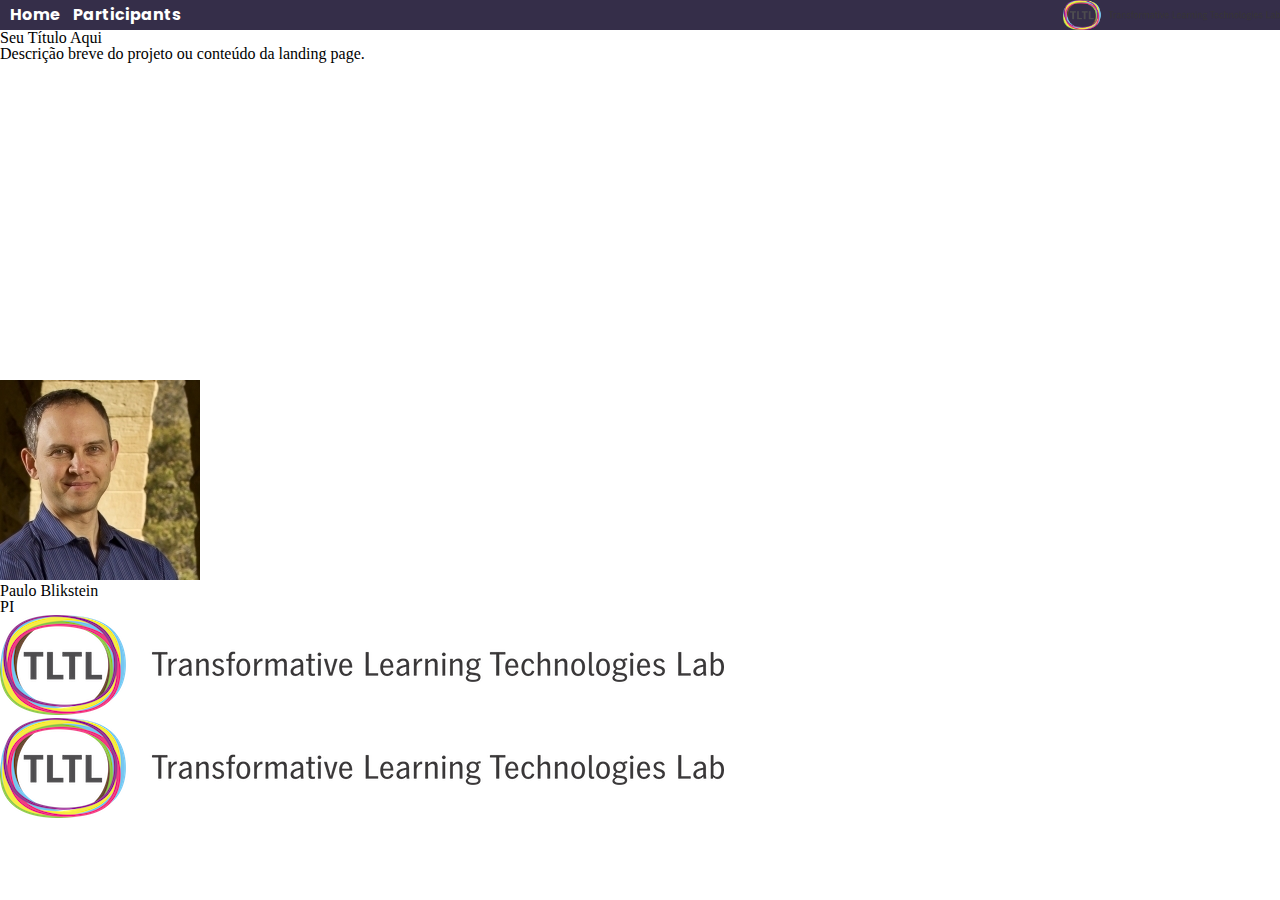
==== 2 Landing Page/index.html @ 06c52988 "Landing page v2" ====
<!DOCTYPE html>
<html lang="pt-BR">
<head>
  <meta charset="UTF-8">
  <meta name="viewport" content="width=device-width, initial-scale=1.0">
  <title>Landing Page</title>
  <link rel="stylesheet" href="styles/reset.css">
  <link rel="stylesheet" href="styles/styles.css">
</head>
<body>
    <div class="header poppins-bold">
        <div class="header-links">
          <a href="#HOME">Home</a>
          <a href="#PARTICIPANTS">Participants</a>
        </div>
        <img src="images/Logo-TLTL-nolink-horizontal-transparent-100high.png" alt="">
    </div>


    <div id="title"><h1>Seu Título Aqui</h1></div>
    <p>Descrição breve do projeto ou conteúdo da landing page.</p>
  
    <iframe width="560" height="315" src="https://www.youtube.com/embed/SEU-CÓDIGO-DO-YOUTUBE" frameborder="0" allow="accelerometer; autoplay; clipboard-write; encrypted-media; gyroscope; picture-in-picture" allowfullscreen></iframe>

    <div class="person-grid">
        <div class="person-card">
            <img src="images/Paulo_Blikstein-9_0.jpg" alt="Paulo" class="person-image">
            <div class="person-name">Paulo Blikstein</div>
            <div class="person-role">PI</div>
        </div>
    </div>

    <footer>
      <div class="footer-logos">
        <img src="images/Logo-TLTL-nolink-horizontal-transparent-100high.png" alt="Logo 1">
        <img src="images/Logo-TLTL-nolink-horizontal-transparent-100high.png" alt="Logo 2">
    
      </div>
    </footer>

</body>
</html>
---- 2 Landing Page/styles/styles.css ----
@import url('https://fonts.googleapis.com/css2?family=Poppins:ital,wght@0,100;0,200;0,300;0,400;0,500;0,600;0,700;0,800;0,900;1,100;1,200;1,300;1,400;1,500;1,600;1,700;1,800;1,900&display=swap');

:root {
    --dark-blue: #352e49ff;
    --light-blue: #6bb8dfff;
    --dark-purple: #7f2b81ff;
    --light-purple: #9c2a89ff;
    --dark-pink: #c92a72ff;
    --light-pink: #d74371ff;
    --dark-green: #9bc73fff;
    --light-yellow: #dae357ff;
    --dark-grey: #999999;
    --light-grey: #f4f4f4;
}
  
/* Header ********************************** Header */
.header {
  display: grid;
  grid-template-columns: auto auto;
  background-color: var(--dark-blue);
  
}

.header img {
  height: 30px;
  justify-self: end;
}

.header-links {
  text-align: left;
  align-content: center;
  margin-left: 5px;
  color: var(--light-grey);
}

.header-links a {
  text-decoration: none;
  margin: 0px 5px;
}

.header a:link {
  color: #FFFFFF;
}

.header a:visited {
  color: #FFFFFF;
}

.header a:hover {
  color: var(--dark-pink);
}

.header a:active {
  color: var(--dark-green);
}




/* Fontes ******************************    Fontes   */


.poppins-thin {
  font-family: "Poppins", sans-serif;
  font-weight: 100;
  font-style: normal;
}

.poppins-extralight {
  font-family: "Poppins", sans-serif;
  font-weight: 200;
  font-style: normal;
}

.poppins-light {
  font-family: "Poppins", sans-serif;
  font-weight: 300;
  font-style: normal;
}

.poppins-regular {
  font-family: "Poppins", sans-serif;
  font-weight: 400;
  font-style: normal;
}

.poppins-medium {
  font-family: "Poppins", sans-serif;
  font-weight: 500;
  font-style: normal;
}

.poppins-semibold {
  font-family: "Poppins", sans-serif;
  font-weight: 600;
  font-style: normal;
}

.poppins-bold {
  font-family: "Poppins", sans-serif;
  font-weight: 700;
  font-style: normal;
}

.poppins-extrabold {
  font-family: "Poppins", sans-serif;
  font-weight: 800;
  font-style: normal;
}

.poppins-black {
  font-family: "Poppins", sans-serif;
  font-weight: 900;
  font-style: normal;
}

.poppins-thin-italic {
  font-family: "Poppins", sans-serif;
  font-weight: 100;
  font-style: italic;
}

.poppins-extralight-italic {
  font-family: "Poppins", sans-serif;
  font-weight: 200;
  font-style: italic;
}

.poppins-light-italic {
  font-family: "Poppins", sans-serif;
  font-weight: 300;
  font-style: italic;
}

.poppins-regular-italic {
  font-family: "Poppins", sans-serif;
  font-weight: 400;
  font-style: italic;
}

.poppins-medium-italic {
  font-family: "Poppins", sans-serif;
  font-weight: 500;
  font-style: italic;
}

.poppins-semibold-italic {
  font-family: "Poppins", sans-serif;
  font-weight: 600;
  font-style: italic;
}

.poppins-bold-italic {
  font-family: "Poppins", sans-serif;
  font-weight: 700;
  font-style: italic;
}

.poppins-extrabold-italic {
  font-family: "Poppins", sans-serif;
  font-weight: 800;
  font-style: italic;
}

.poppins-black-italic {
  font-family: "Poppins", sans-serif;
  font-weight: 900;
  font-style: italic;
}
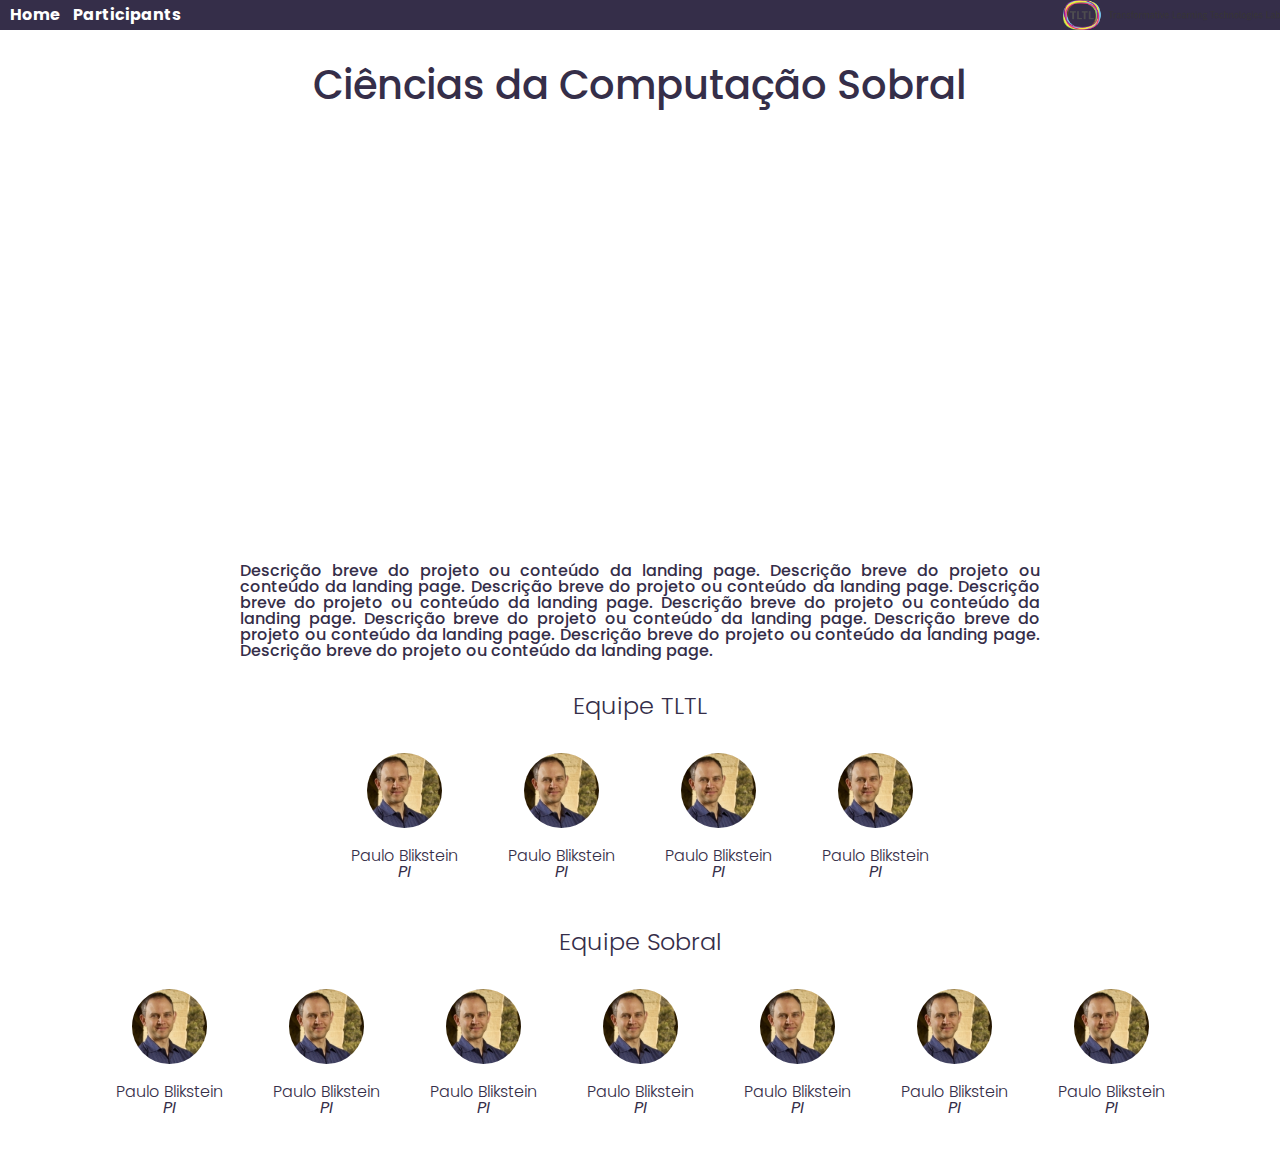
==== commit 6ce5abf3: "Landing page v2.1" ====
--- a/2 Landing Page/index.html
+++ b/2 Landing Page/index.html
@@ -8,35 +8,108 @@
   <link rel="stylesheet" href="styles/styles.css">
 </head>
 <body>
+<!-- Header **************************************************** Header -->
     <div class="header poppins-bold">
         <div class="header-links">
-          <a href="#HOME">Home</a>
+          <a href="#">Home</a>
           <a href="#PARTICIPANTS">Participants</a>
         </div>
         <img src="images/Logo-TLTL-nolink-horizontal-transparent-100high.png" alt="">
     </div>
+<!-- Header **************************************************** Header -->
+<!-- Título **************************************************** Título -->
+
+    <div class="titulo poppins-regular">
+      <h1>Ciências da Computação Sobral</h1>
+    </div>
+
+<!-- Título **************************************************** Título -->
+<!-- Vídeo **************************************************** Vídeo -->
+  <div class="video-container">
+    <iframe width="560" height="315" src="https://www.youtube.com/embed/xxVtYSFaUx0?si=yqPpMT5OX-GWdajG" title="YouTube video player" frameborder="0" allow="accelerometer; autoplay; clipboard-write; encrypted-media; gyroscope; picture-in-picture; web-share" referrerpolicy="strict-origin-when-cross-origin" allowfullscreen></iframe>
+  </div>
+
+<!-- Vídeo **************************************************** Vídeo -->
+<!-- Parágrafo **************************************************** Parágrafo -->  
+  
+    <div class="paragrafo">
+      <p>   Descrição breve do projeto ou conteúdo da landing page. Descrição breve do projeto ou conteúdo da landing page. Descrição breve do projeto ou conteúdo da landing page. Descrição breve do projeto ou conteúdo da landing page. Descrição breve do projeto ou conteúdo da landing page. Descrição breve do projeto ou conteúdo da landing page. Descrição breve do projeto ou conteúdo da landing page. Descrição breve do projeto ou conteúdo da landing page. Descrição breve do projeto ou conteúdo da landing page. </p>
+    </div>
+<!-- Parágrafo **************************************************** Parágrafo -->
+<!-- People **************************************************** People -->
 
 
-    <div id="title"><h1>Seu Título Aqui</h1></div>
-    <p>Descrição breve do projeto ou conteúdo da landing page.</p>
-  
-    <iframe width="560" height="315" src="https://www.youtube.com/embed/SEU-CÓDIGO-DO-YOUTUBE" frameborder="0" allow="accelerometer; autoplay; clipboard-write; encrypted-media; gyroscope; picture-in-picture" allowfullscreen></iframe>
-
-    <div class="person-grid">
+    <div class="sub-titulo">Equipe TLTL</div>
+    <div class="person-grid poppins-regular">
         <div class="person-card">
             <img src="images/Paulo_Blikstein-9_0.jpg" alt="Paulo" class="person-image">
             <div class="person-name">Paulo Blikstein</div>
             <div class="person-role">PI</div>
         </div>
+        <div class="person-card">
+          <img src="images/Paulo_Blikstein-9_0.jpg" alt="Paulo" class="person-image">
+          <div class="person-name">Paulo Blikstein</div>
+          <div class="person-role">PI</div>
+        </div>
+        <div class="person-card">
+          <img src="images/Paulo_Blikstein-9_0.jpg" alt="Paulo" class="person-image">
+          <div class="person-name">Paulo Blikstein</div>
+          <div class="person-role">PI</div>
+       </div>
+      <div class="person-card">
+        <img src="images/Paulo_Blikstein-9_0.jpg" alt="Paulo" class="person-image">
+        <div class="person-name">Paulo Blikstein</div>
+        <div class="person-role">PI</div>
+      </div>
     </div>
 
-    <footer>
+    <div class="sub-titulo">Equipe Sobral</div>
+    <div class="person-grid poppins-regular">
+        <div class="person-card">
+            <img src="images/Paulo_Blikstein-9_0.jpg" alt="Paulo" class="person-image">
+            <div class="person-name">Paulo Blikstein</div>
+            <div class="person-role">PI</div>
+        </div>
+        <div class="person-card">
+          <img src="images/Paulo_Blikstein-9_0.jpg" alt="Paulo" class="person-image">
+          <div class="person-name">Paulo Blikstein</div>
+          <div class="person-role">PI</div>
+        </div>
+        <div class="person-card">
+          <img src="images/Paulo_Blikstein-9_0.jpg" alt="Paulo" class="person-image">
+          <div class="person-name">Paulo Blikstein</div>
+          <div class="person-role">PI</div>
+       </div>
+       <div class="person-card">
+        <img src="images/Paulo_Blikstein-9_0.jpg" alt="Paulo" class="person-image">
+        <div class="person-name">Paulo Blikstein</div>
+        <div class="person-role">PI</div>
+      </div>
+      <div class="person-card">
+        <img src="images/Paulo_Blikstein-9_0.jpg" alt="Paulo" class="person-image">
+        <div class="person-name">Paulo Blikstein</div>
+        <div class="person-role">PI</div>
+      </div>
+      <div class="person-card">
+        <img src="images/Paulo_Blikstein-9_0.jpg" alt="Paulo" class="person-image">
+        <div class="person-name">Paulo Blikstein</div>
+        <div class="person-role">PI</div>
+      </div>
+      <div class="person-card">
+        <img src="images/Paulo_Blikstein-9_0.jpg" alt="Paulo" class="person-image">
+        <div class="person-name">Paulo Blikstein</div>
+        <div class="person-role">PI</div>
+      </div>
+    </div>
+
+<!-- People **************************************************** People -->
+    <!-- <footer>
       <div class="footer-logos">
         <img src="images/Logo-TLTL-nolink-horizontal-transparent-100high.png" alt="Logo 1">
         <img src="images/Logo-TLTL-nolink-horizontal-transparent-100high.png" alt="Logo 2">
     
       </div>
-    </footer>
+    </footer> -->
 
 </body>
 </html>--- a/2 Landing Page/styles/styles.css
+++ b/2 Landing Page/styles/styles.css
@@ -22,7 +22,7 @@
 }
 
 .header img {
-  height: 30px;
+  max-height: 30px;
   justify-self: end;
 }
 
@@ -54,9 +54,116 @@
   color: var(--dark-green);
 }
 
-
-
-
+/* Header ********************************** Header */
+/* Título ********************************** Título */
+
+.titulo {
+  color: var(--dark-blue);
+  margin: 35px 0px;
+  text-align: center;
+}
+
+h1{
+  text-align: center;
+  font-weight: 500;
+  font-size: 40px;
+}
+
+
+/* Título ********************************** Título */
+/* Vídeo ********************************** Vídeo */
+
+.video-container {
+  /* max-width: 100vw; */
+  text-align: center;
+  margin: 25px 0;
+  padding: 35px 0;
+}
+
+iframe {
+  max-width: 100vw;
+}
+
+/* Vídeo ********************************** Vídeo */
+/* Parágrafo ********************************** Parágrafo */
+
+ .paragrafo {
+  max-width: 800px;
+  font-family: "Poppins", sans-serif;
+  font-weight: 500;
+  font-style: normal;
+  margin: 0 auto;
+  margin-top: 35px;
+  text-align: justify;
+  padding-left: 50px;
+  padding-right: 50px;
+  color: var(--dark-blue);
+ }
+
+
+/* Parágrafo ********************************** Parágrafo */
+
+/* People ********************************** People */
+
+.sub-titulo {
+  text-align: center;
+  font-size: x-large;
+  font-family: "Poppins", sans-serif;
+  font-weight: 300;
+  font-style: normal;
+  color: var(--dark-blue);
+  margin: 35px 20px;
+  margin-bottom: 15px;
+  
+}
+
+.person-grid {
+  display: flex;
+  flex-wrap: wrap;
+  margin-left: 50px;
+  margin-right: 50px;
+  margin-bottom: 50px;
+  padding: 0px 20px;
+  font-family: "Poppins", sans-serif;
+  font-weight: 200;
+  font-style: normal;
+  color: var(--dark-blue);
+  justify-content: center;
+    align-items: center;
+  
+}
+.person-card {
+  justify-content: center;
+  margin: 0px 5px;
+  padding: 20px opx;
+
+}
+
+.person-image {
+  width: 75px;
+  height: 75px;
+  object-fit: cover;
+  border-radius: 50%;
+  padding: 20px 0;
+  display: block;
+  margin-left: auto;
+  margin-right: auto;
+}
+
+.person-name {
+  text-align: center;
+  font-weight: 300;
+  font-size: medium;
+  padding: 0 20px;
+}
+.person-role {
+  text-align: center;
+  font-style: italic;
+  font-size: medium;
+  padding: 0 20px;
+}
+
+/* People ********************************** People */
 /* Fontes ******************************    Fontes   */
 
 
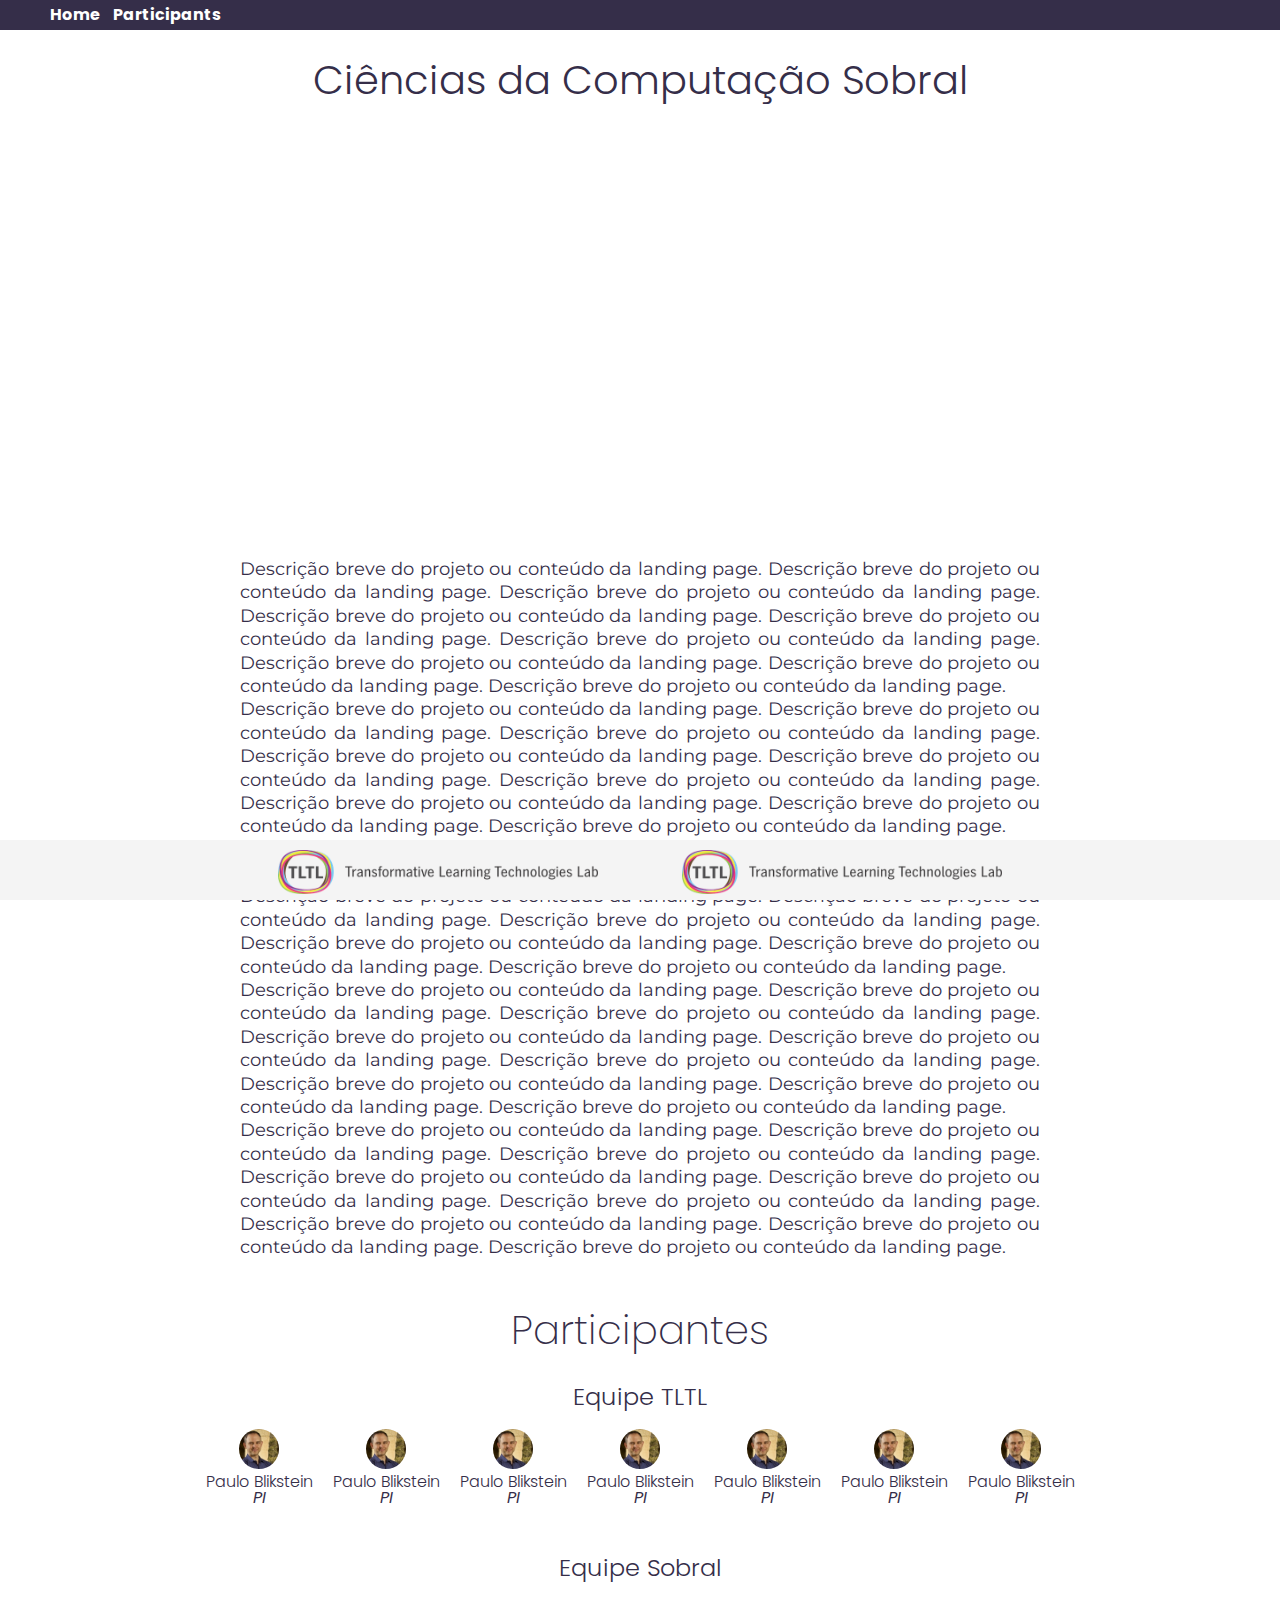
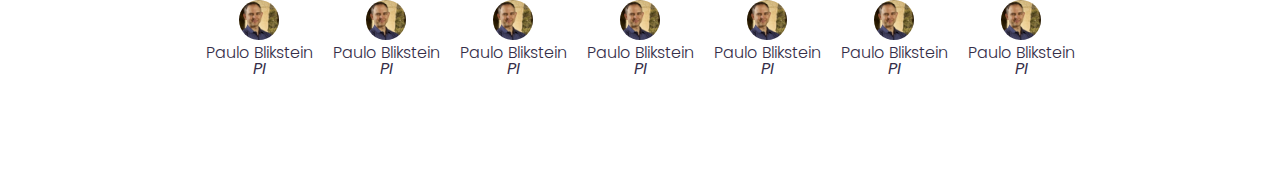
==== commit 22e1e46b: "almost there" ====
--- a/2 Landing Page/index.html
+++ b/2 Landing Page/index.html
@@ -3,19 +3,21 @@
 <head>
   <meta charset="UTF-8">
   <meta name="viewport" content="width=device-width, initial-scale=1.0">
-  <title>Landing Page</title>
+  <title>Ciências da Computação Sobral</title>
   <link rel="stylesheet" href="styles/reset.css">
   <link rel="stylesheet" href="styles/styles.css">
 </head>
 <body>
 <!-- Header **************************************************** Header -->
-    <div class="header poppins-bold">
-        <div class="header-links">
-          <a href="#">Home</a>
-          <a href="#PARTICIPANTS">Participants</a>
+    <div class="header-out">
+      <div class="header poppins-bold">
+          <div class="header-links">
+            <a href="#">Home</a>
+            <a href="#PARTICIPANTS">Participants</a>
+          </div>
+          <!-- <img src="images/Logo-TLTL-nolink-horizontal-transparent-100high.png" alt=""> -->
         </div>
-        <img src="images/Logo-TLTL-nolink-horizontal-transparent-100high.png" alt="">
-    </div>
+      </div>
 <!-- Header **************************************************** Header -->
 <!-- Título **************************************************** Título -->
 
@@ -34,82 +36,119 @@
   
     <div class="paragrafo">
       <p>   Descrição breve do projeto ou conteúdo da landing page. Descrição breve do projeto ou conteúdo da landing page. Descrição breve do projeto ou conteúdo da landing page. Descrição breve do projeto ou conteúdo da landing page. Descrição breve do projeto ou conteúdo da landing page. Descrição breve do projeto ou conteúdo da landing page. Descrição breve do projeto ou conteúdo da landing page. Descrição breve do projeto ou conteúdo da landing page. Descrição breve do projeto ou conteúdo da landing page. </p>
+      <p>   Descrição breve do projeto ou conteúdo da landing page. Descrição breve do projeto ou conteúdo da landing page. Descrição breve do projeto ou conteúdo da landing page. Descrição breve do projeto ou conteúdo da landing page. Descrição breve do projeto ou conteúdo da landing page. Descrição breve do projeto ou conteúdo da landing page. Descrição breve do projeto ou conteúdo da landing page. Descrição breve do projeto ou conteúdo da landing page. Descrição breve do projeto ou conteúdo da landing page. </p>
+      <p>   Descrição breve do projeto ou conteúdo da landing page. Descrição breve do projeto ou conteúdo da landing page. Descrição breve do projeto ou conteúdo da landing page. Descrição breve do projeto ou conteúdo da landing page. Descrição breve do projeto ou conteúdo da landing page. Descrição breve do projeto ou conteúdo da landing page. Descrição breve do projeto ou conteúdo da landing page. Descrição breve do projeto ou conteúdo da landing page. Descrição breve do projeto ou conteúdo da landing page. </p>
+      <p>   Descrição breve do projeto ou conteúdo da landing page. Descrição breve do projeto ou conteúdo da landing page. Descrição breve do projeto ou conteúdo da landing page. Descrição breve do projeto ou conteúdo da landing page. Descrição breve do projeto ou conteúdo da landing page. Descrição breve do projeto ou conteúdo da landing page. Descrição breve do projeto ou conteúdo da landing page. Descrição breve do projeto ou conteúdo da landing page. Descrição breve do projeto ou conteúdo da landing page. </p>
+      <p>   Descrição breve do projeto ou conteúdo da landing page. Descrição breve do projeto ou conteúdo da landing page. Descrição breve do projeto ou conteúdo da landing page. Descrição breve do projeto ou conteúdo da landing page. Descrição breve do projeto ou conteúdo da landing page. Descrição breve do projeto ou conteúdo da landing page. Descrição breve do projeto ou conteúdo da landing page. Descrição breve do projeto ou conteúdo da landing page. Descrição breve do projeto ou conteúdo da landing page. </p>
+    
     </div>
 <!-- Parágrafo **************************************************** Parágrafo -->
 <!-- People **************************************************** People -->
-
-
-    <div class="sub-titulo">Equipe TLTL</div>
-    <div class="person-grid poppins-regular">
-        <div class="person-card">
+    <div class="people-title" id="PARTICIPANTS">Participantes</div>
+    <div class="people">
+      <div class="sub-titulo">Equipe TLTL</div>
+      <div class="people-inner">
+        <div class="person-grid poppins-regular">
+            
+          
+          <div class="person-card">
+                <img src="images/Paulo_Blikstein-9_0.jpg" alt="Paulo" class="person-image">
+                <div class="person-name">Paulo Blikstein</div>
+                <div class="person-role">PI</div>
+            </div>
+            <div class="person-card">
+              <img src="images/Paulo_Blikstein-9_0.jpg" alt="Paulo" class="person-image">
+              <div class="person-name">Paulo Blikstein</div>
+              <div class="person-role">PI</div>
+            </div>
+            <div class="person-card">
+              <img src="images/Paulo_Blikstein-9_0.jpg" alt="Paulo" class="person-image">
+              <div class="person-name">Paulo Blikstein</div>
+              <div class="person-role">PI</div>
+          </div>
+          <div class="person-card">
             <img src="images/Paulo_Blikstein-9_0.jpg" alt="Paulo" class="person-image">
             <div class="person-name">Paulo Blikstein</div>
             <div class="person-role">PI</div>
-        </div>
-        <div class="person-card">
-          <img src="images/Paulo_Blikstein-9_0.jpg" alt="Paulo" class="person-image">
-          <div class="person-name">Paulo Blikstein</div>
-          <div class="person-role">PI</div>
-        </div>
-        <div class="person-card">
-          <img src="images/Paulo_Blikstein-9_0.jpg" alt="Paulo" class="person-image">
-          <div class="person-name">Paulo Blikstein</div>
-          <div class="person-role">PI</div>
-       </div>
-      <div class="person-card">
-        <img src="images/Paulo_Blikstein-9_0.jpg" alt="Paulo" class="person-image">
-        <div class="person-name">Paulo Blikstein</div>
-        <div class="person-role">PI</div>
-      </div>
-    </div>
-
-    <div class="sub-titulo">Equipe Sobral</div>
-    <div class="person-grid poppins-regular">
-        <div class="person-card">
+          </div>
+          <div class="person-card">
             <img src="images/Paulo_Blikstein-9_0.jpg" alt="Paulo" class="person-image">
             <div class="person-name">Paulo Blikstein</div>
             <div class="person-role">PI</div>
+          </div>
+          <div class="person-card">
+            <img src="images/Paulo_Blikstein-9_0.jpg" alt="Paulo" class="person-image">
+            <div class="person-name">Paulo Blikstein</div>
+            <div class="person-role">PI</div>
+          </div>
+          <div class="person-card">
+            <img src="images/Paulo_Blikstein-9_0.jpg" alt="Paulo" class="person-image">
+            <div class="person-name">Paulo Blikstein</div>
+            <div class="person-role">PI</div>
+          </div>
+          
         </div>
-        <div class="person-card">
-          <img src="images/Paulo_Blikstein-9_0.jpg" alt="Paulo" class="person-image">
-          <div class="person-name">Paulo Blikstein</div>
-          <div class="person-role">PI</div>
+      </div>
+      <div class="sub-titulo">Equipe Sobral</div>
+      <div class="people-inner">
+        <div class="person-grid poppins-regular">
+            
+          
+          <div class="person-card">
+                <img src="images/Paulo_Blikstein-9_0.jpg" alt="Paulo" class="person-image">
+                <div class="person-name">Paulo Blikstein</div>
+                <div class="person-role">PI</div>
+            </div>
+            <div class="person-card">
+              <img src="images/Paulo_Blikstein-9_0.jpg" alt="Paulo" class="person-image">
+              <div class="person-name">Paulo Blikstein</div>
+              <div class="person-role">PI</div>
+            </div>
+            <div class="person-card">
+              <img src="images/Paulo_Blikstein-9_0.jpg" alt="Paulo" class="person-image">
+              <div class="person-name">Paulo Blikstein</div>
+              <div class="person-role">PI</div>
+          </div>
+          <div class="person-card">
+            <img src="images/Paulo_Blikstein-9_0.jpg" alt="Paulo" class="person-image">
+            <div class="person-name">Paulo Blikstein</div>
+            <div class="person-role">PI</div>
+          </div>
+          <div class="person-card">
+            <img src="images/Paulo_Blikstein-9_0.jpg" alt="Paulo" class="person-image">
+            <div class="person-name">Paulo Blikstein</div>
+            <div class="person-role">PI</div>
+          </div>
+          <div class="person-card">
+            <img src="images/Paulo_Blikstein-9_0.jpg" alt="Paulo" class="person-image">
+            <div class="person-name">Paulo Blikstein</div>
+            <div class="person-role">PI</div>
+          </div>
+          <div class="person-card">
+            <img src="images/Paulo_Blikstein-9_0.jpg" alt="Paulo" class="person-image">
+            <div class="person-name">Paulo Blikstein</div>
+            <div class="person-role">PI</div>
+          </div>
+          
         </div>
-        <div class="person-card">
-          <img src="images/Paulo_Blikstein-9_0.jpg" alt="Paulo" class="person-image">
-          <div class="person-name">Paulo Blikstein</div>
-          <div class="person-role">PI</div>
-       </div>
-       <div class="person-card">
-        <img src="images/Paulo_Blikstein-9_0.jpg" alt="Paulo" class="person-image">
-        <div class="person-name">Paulo Blikstein</div>
-        <div class="person-role">PI</div>
-      </div>
-      <div class="person-card">
-        <img src="images/Paulo_Blikstein-9_0.jpg" alt="Paulo" class="person-image">
-        <div class="person-name">Paulo Blikstein</div>
-        <div class="person-role">PI</div>
-      </div>
-      <div class="person-card">
-        <img src="images/Paulo_Blikstein-9_0.jpg" alt="Paulo" class="person-image">
-        <div class="person-name">Paulo Blikstein</div>
-        <div class="person-role">PI</div>
-      </div>
-      <div class="person-card">
-        <img src="images/Paulo_Blikstein-9_0.jpg" alt="Paulo" class="person-image">
-        <div class="person-name">Paulo Blikstein</div>
-        <div class="person-role">PI</div>
       </div>
     </div>
+    
+        
+      
+  
 
 <!-- People **************************************************** People -->
-    <!-- <footer>
+<!-- Footer **************************************************** Footer -->
+    
+    <div style="height: 50px;"></div>
+    <footer>  
       <div class="footer-logos">
         <img src="images/Logo-TLTL-nolink-horizontal-transparent-100high.png" alt="Logo 1">
         <img src="images/Logo-TLTL-nolink-horizontal-transparent-100high.png" alt="Logo 2">
     
       </div>
-    </footer> -->
+    </footer>
 
 </body>
 </html>--- a/2 Landing Page/styles/styles.css
+++ b/2 Landing Page/styles/styles.css
@@ -1,4 +1,5 @@
 @import url('https://fonts.googleapis.com/css2?family=Poppins:ital,wght@0,100;0,200;0,300;0,400;0,500;0,600;0,700;0,800;0,900;1,100;1,200;1,300;1,400;1,500;1,600;1,700;1,800;1,900&display=swap');
+@import url('https://fonts.googleapis.com/css2?family=Montserrat:ital,wght@0,100..900;1,100..900&display=swap');
 
 :root {
     --dark-blue: #352e49ff;
@@ -12,15 +13,27 @@
     --dark-grey: #999999;
     --light-grey: #f4f4f4;
 }
-  
+/* Body ********************************** Body */
+body {
+
+}  
+
+
 /* Header ********************************** Header */
 .header {
   display: grid;
   grid-template-columns: auto auto;
   background-color: var(--dark-blue);
-  
-}
-
+  padding-left: 40px;
+}
+
+.header-out {
+  position: fixed;
+  top: 0;;
+  right: 0;
+  width: 100vw;
+  /* border: 3px solid #73AD21; */
+}
 .header img {
   max-height: 30px;
   justify-self: end;
@@ -31,6 +44,7 @@
   align-content: center;
   margin-left: 5px;
   color: var(--light-grey);
+  height: 30px  ;
 }
 
 .header-links a {
@@ -65,9 +79,15 @@
 
 h1{
   text-align: center;
-  font-weight: 500;
+  font-weight: 300;
   font-size: 40px;
-}
+  margin-top: 60px;
+}
+
+h1::selection { 
+  background: var(--dark-green); 
+  color: var(--dark-pink); 
+} 
 
 
 /* Título ********************************** Título */
@@ -89,9 +109,11 @@
 
  .paragrafo {
   max-width: 800px;
-  font-family: "Poppins", sans-serif;
-  font-weight: 500;
-  font-style: normal;
+  font-family: "Montserrat", sans-serif; 
+  font-weight:400;
+  font-style: normal;
+  line-height: 1.3;
+  font-size: 18px;
   margin: 0 auto;
   margin-top: 35px;
   text-align: justify;
@@ -100,10 +122,33 @@
   color: var(--dark-blue);
  }
 
+ p::selection {
+    background: var(--dark-green); 
+    color: var(--dark-pink); 
+  
+ }
 
 /* Parágrafo ********************************** Parágrafo */
 
 /* People ********************************** People */
+
+.people-title {
+  text-align: center;
+  font-family: "Poppins", sans-serif;
+  font-weight: 200;
+  font-style: normal;
+  margin-top: 50px;
+  font-size: 40px;
+  color: var(--dark-blue);
+}
+
+.people {
+  /* display: inline-block; */
+  text-align: center;
+  align-items: center;
+  align-content: center;
+  /* width: 800px; */
+}
 
 .sub-titulo {
   text-align: center;
@@ -120,8 +165,8 @@
 .person-grid {
   display: flex;
   flex-wrap: wrap;
-  margin-left: 50px;
-  margin-right: 50px;
+  margin-left: 40px;
+  margin-right: 40px;
   margin-bottom: 50px;
   padding: 0px 20px;
   font-family: "Poppins", sans-serif;
@@ -129,9 +174,19 @@
   font-style: normal;
   color: var(--dark-blue);
   justify-content: center;
-    align-items: center;
-  
-}
+  align-items: center;
+  /* max-width: 800px; */
+  justify-content: center;
+}
+.people-inner {
+  width: 400px;
+  display: inline;
+  align-items: center;
+  text-align: center;
+  align-content: center;
+
+}
+
 .person-card {
   justify-content: center;
   margin: 0px 5px;
@@ -140,11 +195,11 @@
 }
 
 .person-image {
-  width: 75px;
-  height: 75px;
+  width: 40px;
+  height: 40px;
   object-fit: cover;
   border-radius: 50%;
-  padding: 20px 0;
+  padding: 5px 0;
   display: block;
   margin-left: auto;
   margin-right: auto;
@@ -154,7 +209,7 @@
   text-align: center;
   font-weight: 300;
   font-size: medium;
-  padding: 0 20px;
+  padding: 0 5px;
 }
 .person-role {
   text-align: center;
@@ -164,6 +219,27 @@
 }
 
 /* People ********************************** People */
+/* Footer ******************************    Footer   */
+
+footer {
+  height: 40px;
+  background-color:var(--light-grey);
+  padding: 10px 0;
+  text-align: center;
+  position: fixed;
+  bottom: 0;
+  width: 100vw;;
+}
+.footer-logos img {
+  /* height: 40px; */
+  margin: 0 40px;
+  max-width: 320px;
+  
+}
+
+
+
+/* Footer ******************************    Footer   */
 /* Fontes ******************************    Fontes   */
 
 
@@ -274,3 +350,12 @@
   font-weight: 900;
   font-style: italic;
 }
+
+.montserrat-paragraph {
+  font-family: "Montserrat", sans-serif;
+  font-optical-sizing: 0;
+  font-size: 12px;
+  font-weight: 300;
+  font-style: normal;
+  line-height: 2;
+}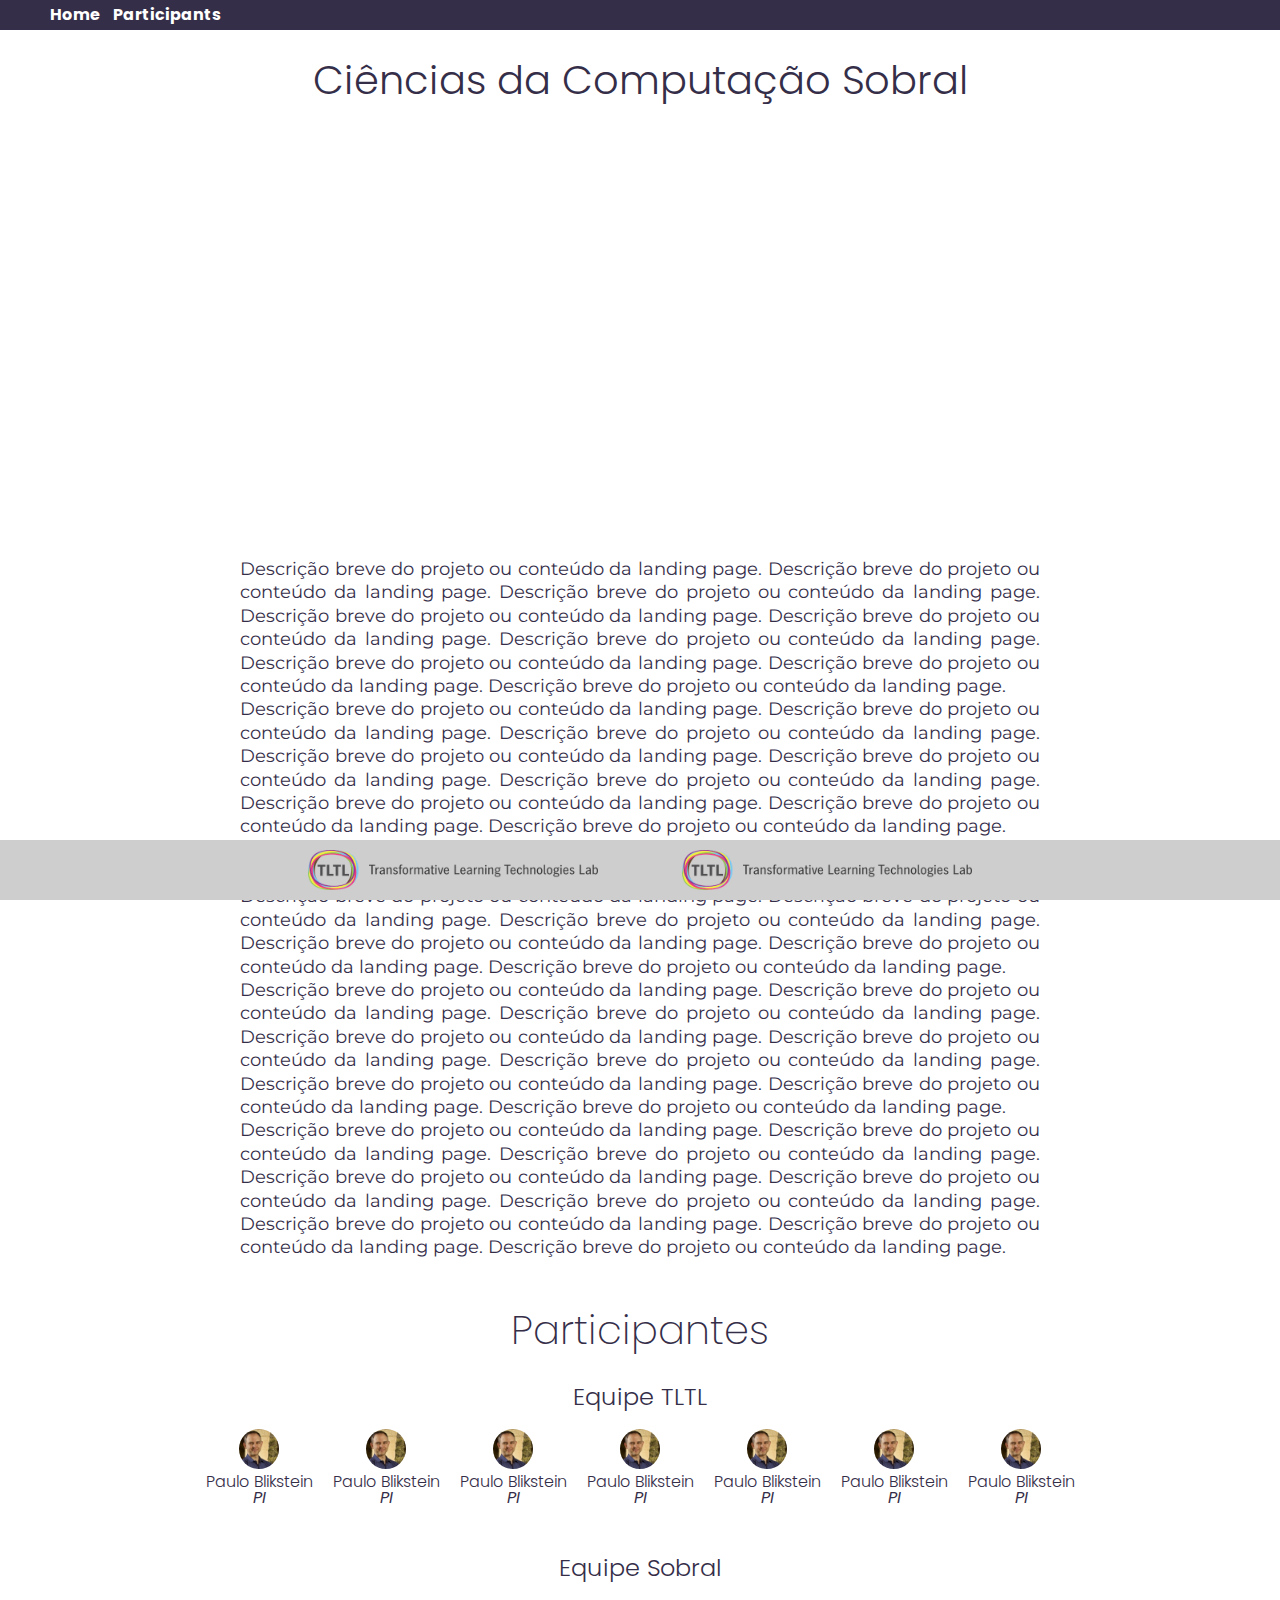
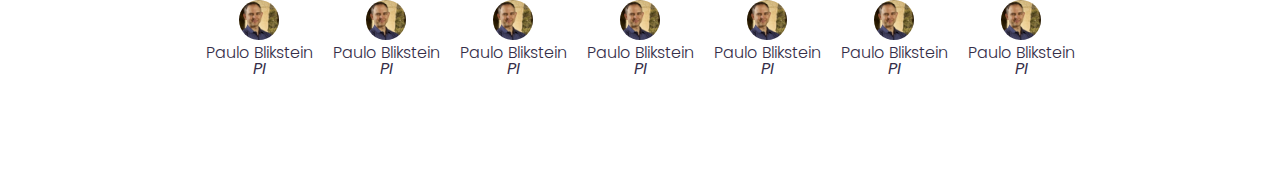
==== commit c4abd8af: "checkpoint" ====
--- a/2 Landing Page/index.html
+++ b/2 Landing Page/index.html
@@ -6,6 +6,7 @@
   <title>Ciências da Computação Sobral</title>
   <link rel="stylesheet" href="styles/reset.css">
   <link rel="stylesheet" href="styles/styles.css">
+  <link rel="icon" type="image/x-icon" href="images/favicon.ico">
 </head>
 <body>
 <!-- Header **************************************************** Header -->
@@ -15,7 +16,7 @@
             <a href="#">Home</a>
             <a href="#PARTICIPANTS">Participants</a>
           </div>
-          <!-- <img src="images/Logo-TLTL-nolink-horizontal-transparent-100high.png" alt=""> -->
+          <img src="images/favicon.ico" alt="">
         </div>
       </div>
 <!-- Header **************************************************** Header -->
--- a/2 Landing Page/styles/styles.css
+++ b/2 Landing Page/styles/styles.css
@@ -11,12 +11,17 @@
     --dark-green: #9bc73fff;
     --light-yellow: #dae357ff;
     --dark-grey: #999999;
-    --light-grey: #f4f4f4;
+    --light-grey: #cecece;
 }
 /* Body ********************************** Body */
 body {
 
 }  
+
+::selection { 
+  background: var(--dark-green); 
+  color: var(--dark-pink); 
+} 
 
 
 /* Header ********************************** Header */
@@ -35,7 +40,7 @@
   /* border: 3px solid #73AD21; */
 }
 .header img {
-  max-height: 30px;
+  height: 30px;
   justify-self: end;
 }
 
@@ -184,6 +189,12 @@
   align-items: center;
   text-align: center;
   align-content: center;
+
+}
+
+.people::selection {
+  background: var(--dark-green); 
+  color: var(--dark-pink); 
 
 }
 
@@ -233,7 +244,7 @@
 .footer-logos img {
   /* height: 40px; */
   margin: 0 40px;
-  max-width: 320px;
+  max-height: 40px;
   
 }
 
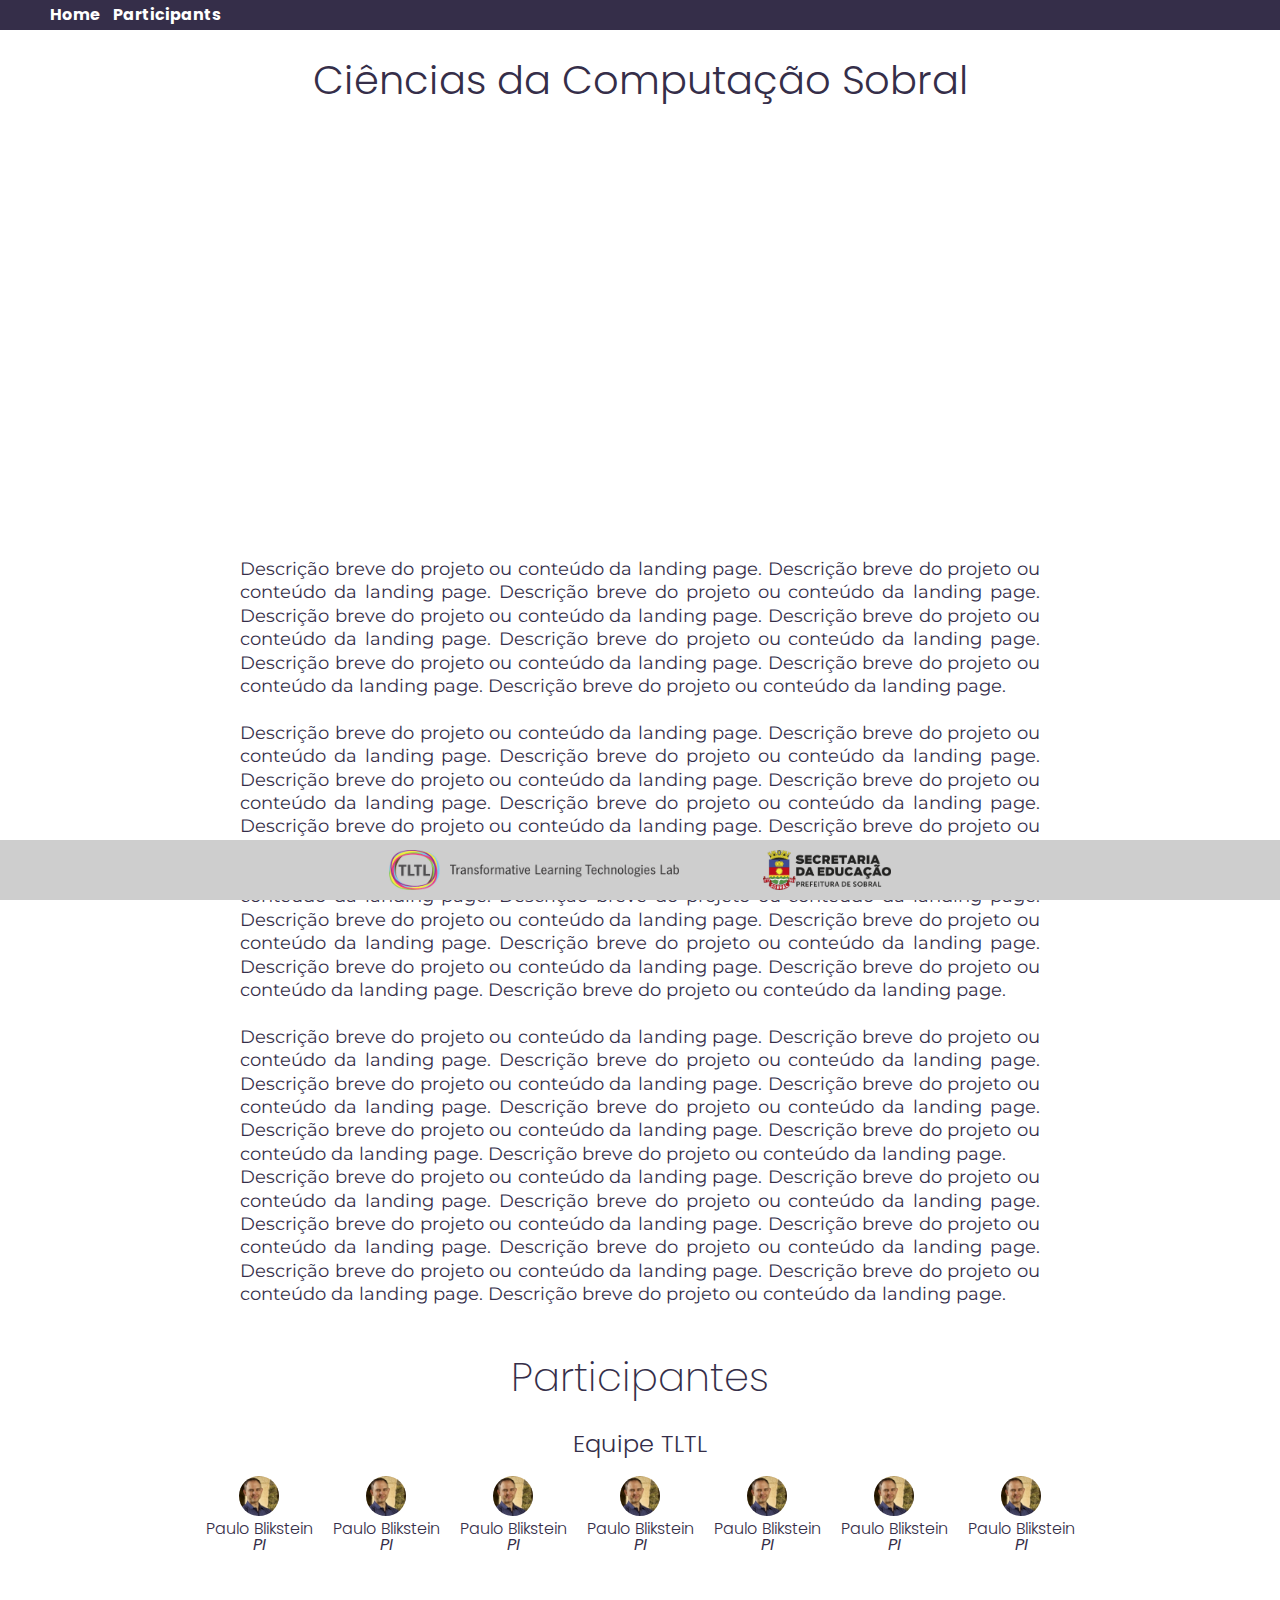
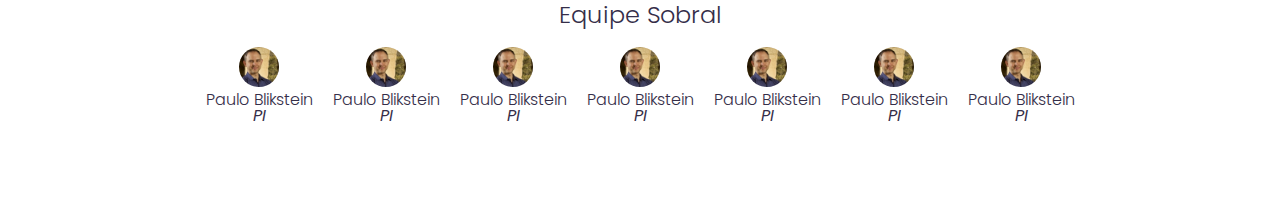
==== commit d5772aa5: "add logo SME Sobra'" ====
--- a/2 Landing Page/index.html
+++ b/2 Landing Page/index.html
@@ -37,8 +37,10 @@
   
     <div class="paragrafo">
       <p>   Descrição breve do projeto ou conteúdo da landing page. Descrição breve do projeto ou conteúdo da landing page. Descrição breve do projeto ou conteúdo da landing page. Descrição breve do projeto ou conteúdo da landing page. Descrição breve do projeto ou conteúdo da landing page. Descrição breve do projeto ou conteúdo da landing page. Descrição breve do projeto ou conteúdo da landing page. Descrição breve do projeto ou conteúdo da landing page. Descrição breve do projeto ou conteúdo da landing page. </p>
+      <br>
       <p>   Descrição breve do projeto ou conteúdo da landing page. Descrição breve do projeto ou conteúdo da landing page. Descrição breve do projeto ou conteúdo da landing page. Descrição breve do projeto ou conteúdo da landing page. Descrição breve do projeto ou conteúdo da landing page. Descrição breve do projeto ou conteúdo da landing page. Descrição breve do projeto ou conteúdo da landing page. Descrição breve do projeto ou conteúdo da landing page. Descrição breve do projeto ou conteúdo da landing page. </p>
       <p>   Descrição breve do projeto ou conteúdo da landing page. Descrição breve do projeto ou conteúdo da landing page. Descrição breve do projeto ou conteúdo da landing page. Descrição breve do projeto ou conteúdo da landing page. Descrição breve do projeto ou conteúdo da landing page. Descrição breve do projeto ou conteúdo da landing page. Descrição breve do projeto ou conteúdo da landing page. Descrição breve do projeto ou conteúdo da landing page. Descrição breve do projeto ou conteúdo da landing page. </p>
+      <br>
       <p>   Descrição breve do projeto ou conteúdo da landing page. Descrição breve do projeto ou conteúdo da landing page. Descrição breve do projeto ou conteúdo da landing page. Descrição breve do projeto ou conteúdo da landing page. Descrição breve do projeto ou conteúdo da landing page. Descrição breve do projeto ou conteúdo da landing page. Descrição breve do projeto ou conteúdo da landing page. Descrição breve do projeto ou conteúdo da landing page. Descrição breve do projeto ou conteúdo da landing page. </p>
       <p>   Descrição breve do projeto ou conteúdo da landing page. Descrição breve do projeto ou conteúdo da landing page. Descrição breve do projeto ou conteúdo da landing page. Descrição breve do projeto ou conteúdo da landing page. Descrição breve do projeto ou conteúdo da landing page. Descrição breve do projeto ou conteúdo da landing page. Descrição breve do projeto ou conteúdo da landing page. Descrição breve do projeto ou conteúdo da landing page. Descrição breve do projeto ou conteúdo da landing page. </p>
     
@@ -146,7 +148,7 @@
     <footer>  
       <div class="footer-logos">
         <img src="images/Logo-TLTL-nolink-horizontal-transparent-100high.png" alt="Logo 1">
-        <img src="images/Logo-TLTL-nolink-horizontal-transparent-100high.png" alt="Logo 2">
+        <img src="images/sme_logo.png" alt="Logo 2">
     
       </div>
     </footer>
